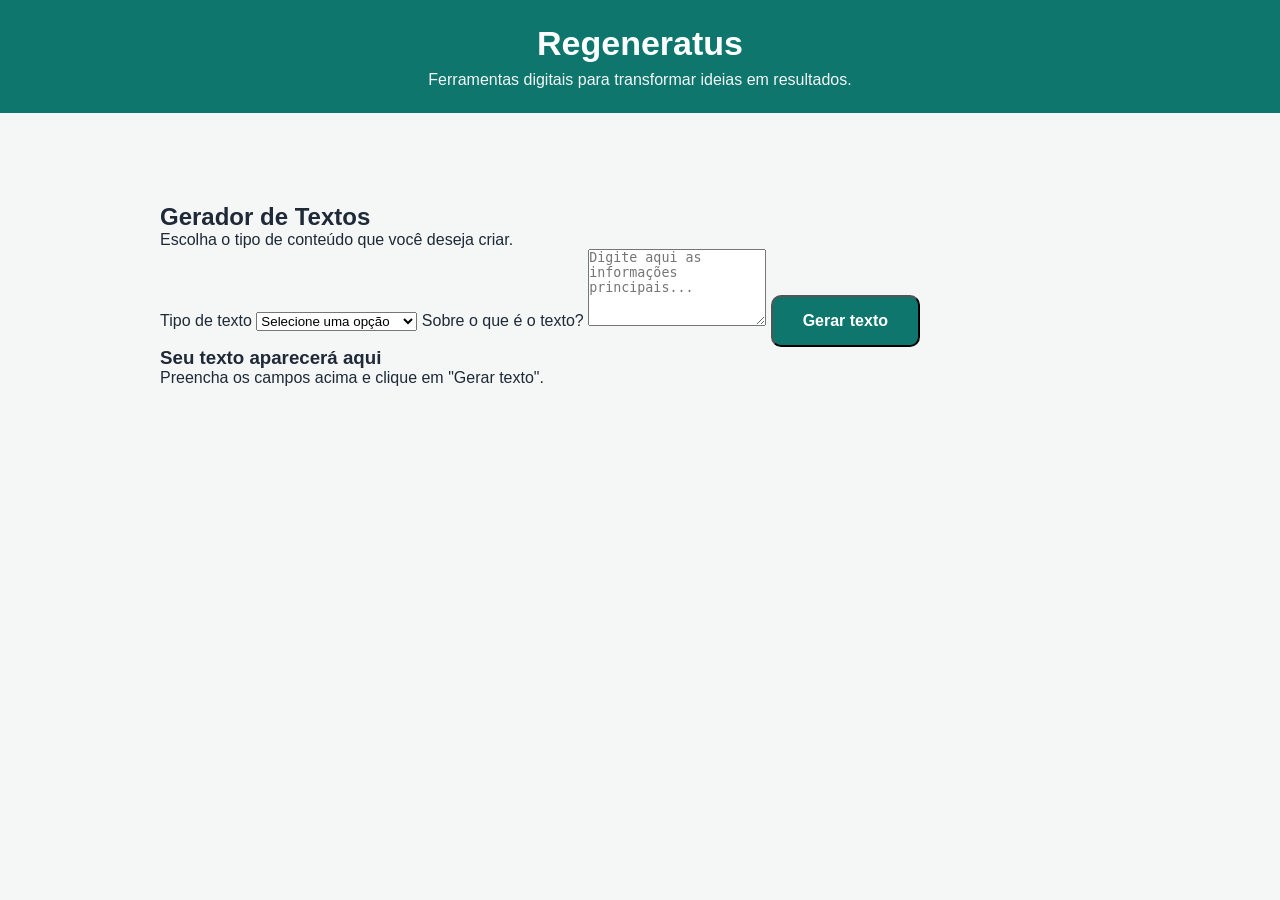
==== ferramentas.html @ 07c8bafd "criação primeira ferramenta criação primeira ferramenta" ====
<!DOCTYPE html>
<html lang="pt-BR">
<head>
  <meta charset="UTF-8">
  <meta name="viewport" content="width=device-width, initial-scale=1.0">
  <title>Ferramentas | Regeneratus</title>
  <link rel="stylesheet" href="css/style.css">
</head>

<body>

  <header>
    <h1>Regeneratus</h1>
    <p>Ferramentas digitais para transformar ideias em resultados.</p>
  </header>

<main>
  <section class="generator">
    <h2>Gerador de Textos</h2>

    <p>
      Escolha o tipo de conteúdo que você deseja criar.
    </p>

    <label for="textType">Tipo de texto</label>

    <select id="textType">
      <option value="">Selecione uma opção</option>
      <option value="produto">Descrição de produto</option>
      <option value="anuncio">Anúncio</option>
      <option value="social">Post para redes sociais</option>
      <option value="email">E-mail profissional</option>
    </select>

    <label for="textTopic">Sobre o que é o texto?</label>

    <textarea
      id="textTopic"
      rows="5"
      placeholder="Digite aqui as informações principais..."
    ></textarea>

    <button class="button" id="generateButton">
      Gerar texto
    </button>

    <div id="result" class="result">
      <h3>Seu texto aparecerá aqui</h3>
      <p>
        Preencha os campos acima e clique em "Gerar texto".
      </p>
    </div>
  </section>
</main>
---- css/style.css ----
* {
  margin: 0;
  padding: 0;
  box-sizing: border-box;
}

body {
  font-family: Arial, Helvetica, sans-serif;
  background: #f4f7f6;
  color: #1f2937;
  min-height: 100vh;
}

header {
  background: #0f766e;
  color: white;
  padding: 24px 20px;
  text-align: center;
}

header h1 {
  font-size: 34px;
  margin-bottom: 8px;
}

header p {
  font-size: 16px;
  opacity: 0.95;
}

main {
  max-width: 1000px;
  margin: 70px auto;
  padding: 20px;
}

.hero {
  background: white;
  padding: 70px 40px;
  border-radius: 20px;
  text-align: center;
  box-shadow: 0 10px 35px rgba(0, 0, 0, 0.08);
}

.hero h2 {
  font-size: 42px;
  margin-bottom: 20px;
  color: #111827;
}

.hero p {
  max-width: 700px;
  margin: 0 auto 35px;
  font-size: 18px;
  line-height: 1.7;
  color: #4b5563;
}

.button {
  display: inline-block;
  background: #0f766e;
  color: white;
  text-decoration: none;
  padding: 15px 30px;
  border-radius: 10px;
  font-size: 16px;
  font-weight: bold;
  transition: 0.2s ease;
}

.button:hover {
  background: #115e59;
  transform: translateY(-2px);
}

footer {
  text-align: center;
  padding: 30px 20px;
  color: #6b7280;
  font-size: 14px;
}

@media (max-width: 600px) {
  .hero {
    padding: 50px 25px;
  }

  .hero h2 {
    font-size: 32px;
  }

  .hero p {
    font-size: 16px;
  }
}

.tools {
  margin-top: 70px;
  text-align: center;
}

.tools h2 {
  font-size: 36px;
  margin-bottom: 15px;
  color: #111827;
}

.tools > p {
  max-width: 650px;
  margin: 0 auto 35px;
  font-size: 17px;
  line-height: 1.6;
  color: #4b5563;
}

.tool-card {
  max-width: 650px;
  margin: 0 auto;
  padding: 35px;
  background: white;
  border-radius: 16px;
  box-shadow: 0 8px 25px rgba(0, 0, 0, 0.07);
}

.tool-card h3 {
  font-size: 26px;
  margin-bottom: 15px;
  color: #0f766e;
}

.tool-card p {
  margin-bottom: 25px;
  line-height: 1.6;
  color: #4b5563;
}
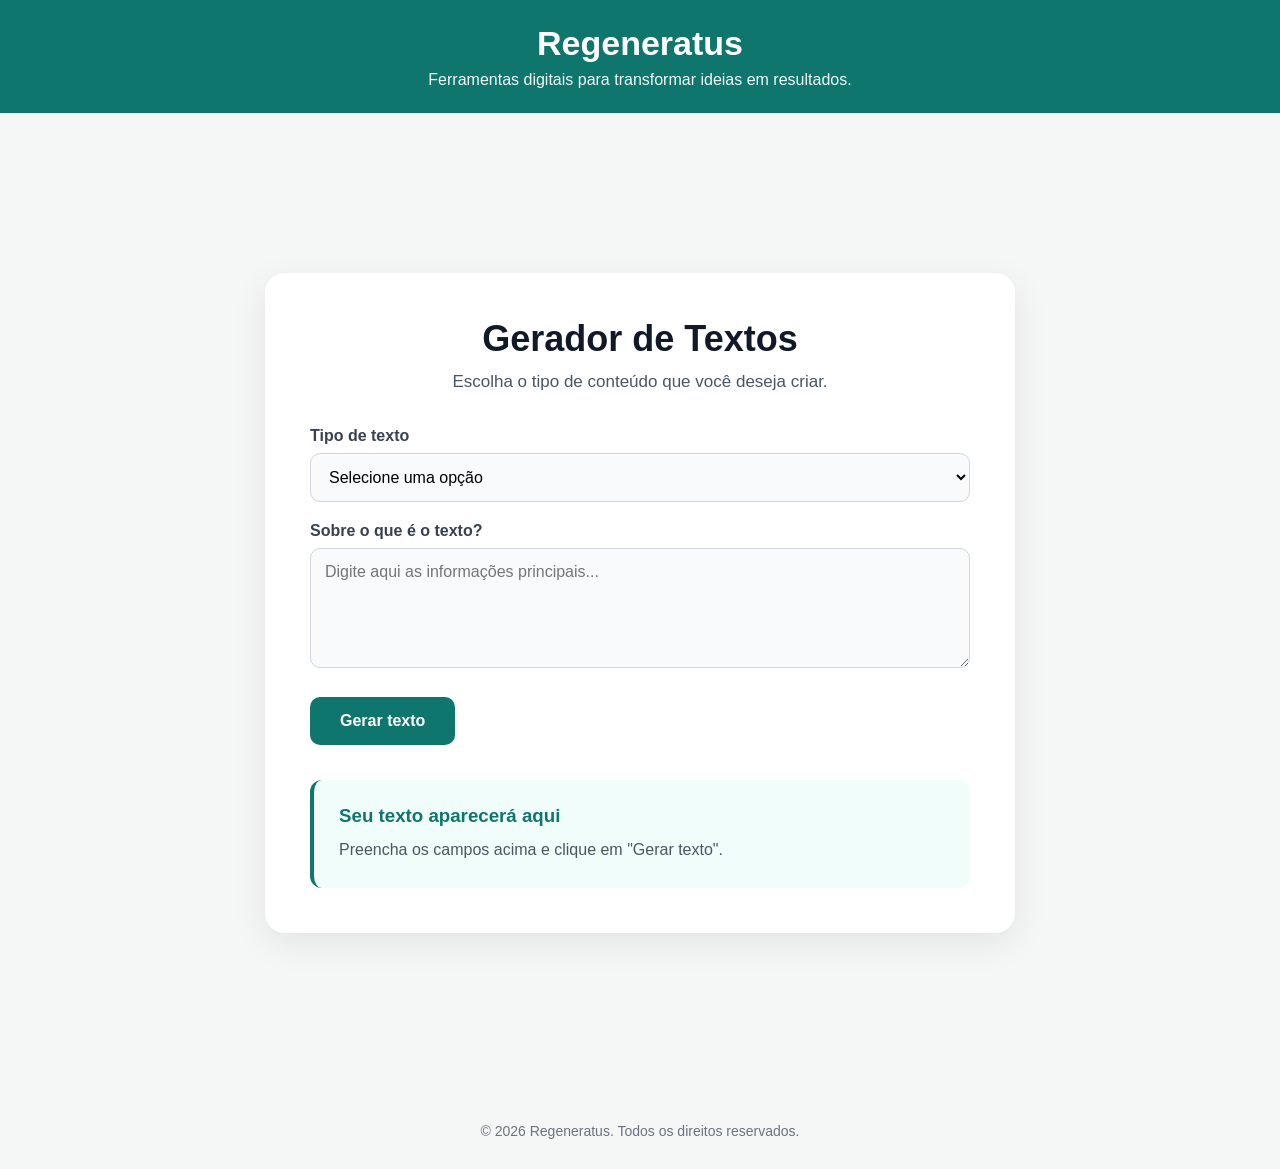
==== commit e7d63d4b: "acao ferramentas acao ferramentas" ====
--- a/ferramentas.html
+++ b/ferramentas.html
@@ -51,4 +51,12 @@
       </p>
     </div>
   </section>
-</main>+</main>
+
+  <footer>
+    © 2026 Regeneratus. Todos os direitos reservados.
+  </footer>
+  
+  <script src="js/app.js"></script>
+</body>
+</html>
--- a/css/style.css
+++ b/css/style.css
@@ -132,4 +132,90 @@
   margin-bottom: 25px;
   line-height: 1.6;
   color: #4b5563;
+}
+
+.generator {
+  max-width: 750px;
+  margin: 70px auto;
+  padding: 45px;
+  background: white;
+  border-radius: 20px;
+  box-shadow: 0 10px 35px rgba(0, 0, 0, 0.08);
+}
+
+.generator h2 {
+  text-align: center;
+  font-size: 36px;
+  margin-bottom: 12px;
+  color: #111827;
+}
+
+.generator > p {
+  text-align: center;
+  margin-bottom: 35px;
+  color: #4b5563;
+  font-size: 17px;
+}
+
+.generator label {
+  display: block;
+  margin: 20px 0 8px;
+  font-weight: bold;
+  color: #374151;
+}
+
+.generator select,
+.generator textarea {
+  width: 100%;
+  padding: 14px;
+  border: 1px solid #d1d5db;
+  border-radius: 10px;
+  font-family: inherit;
+  font-size: 16px;
+  background: #f9fafb;
+}
+
+.generator select:focus,
+.generator textarea:focus {
+  outline: none;
+  border-color: #0f766e;
+}
+
+.generator textarea {
+  resize: vertical;
+}
+
+.generator .button {
+  border: none;
+  cursor: pointer;
+  margin-top: 25px;
+}
+
+.result {
+  margin-top: 35px;
+  padding: 25px;
+  background: #f0fdfa;
+  border-radius: 12px;
+  border-left: 4px solid #0f766e;
+}
+
+.result h3 {
+  margin-bottom: 10px;
+  color: #0f766e;
+}
+
+.result p {
+  line-height: 1.6;
+  color: #4b5563;
+}
+
+@media (max-width: 600px) {
+  .generator {
+    padding: 30px 20px;
+    margin: 40px auto;
+  }
+
+  .generator h2 {
+    font-size: 30px;
+  }
 }
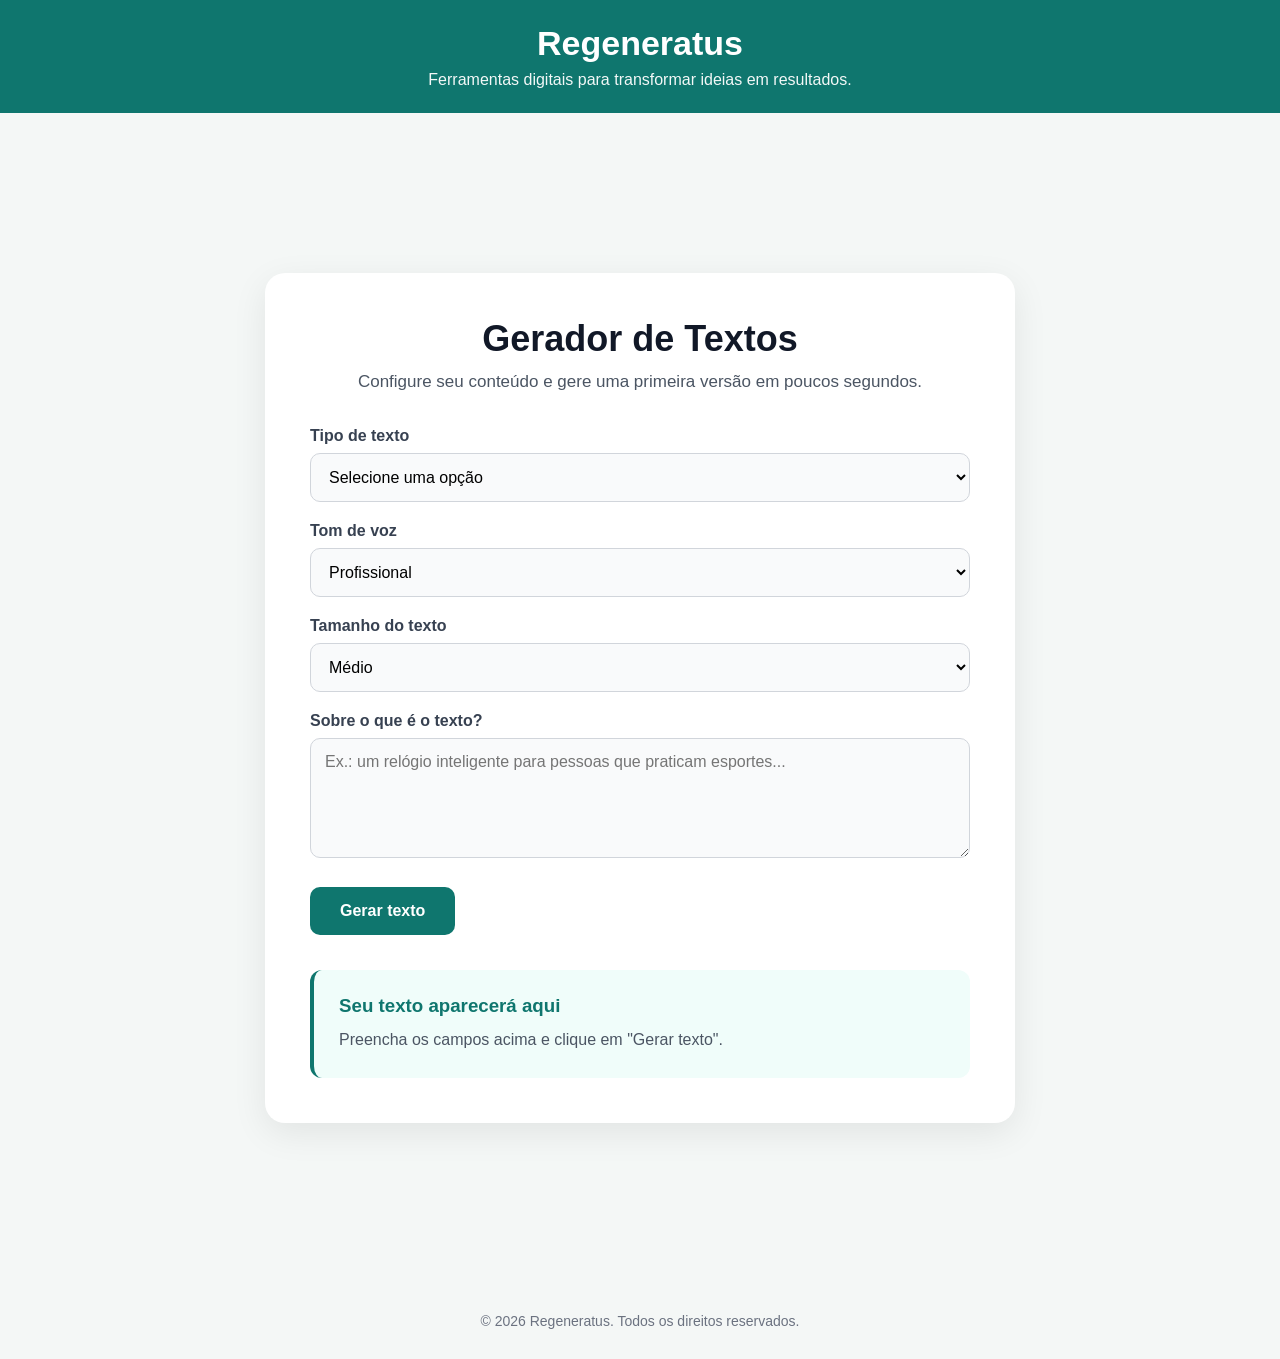
==== commit 1e53ab23: "Melhora interface do gerador de textos" ====
--- a/ferramentas.html
+++ b/ferramentas.html
@@ -14,49 +14,66 @@
     <p>Ferramentas digitais para transformar ideias em resultados.</p>
   </header>
 
-<main>
-  <section class="generator">
-    <h2>Gerador de Textos</h2>
+  <main>
+    <section class="generator">
+      <h2>Gerador de Textos</h2>
 
-    <p>
-      Escolha o tipo de conteúdo que você deseja criar.
-    </p>
+      <p>
+        Configure seu conteúdo e gere uma primeira versão em poucos segundos.
+      </p>
 
-    <label for="textType">Tipo de texto</label>
+      <label for="textType">Tipo de texto</label>
 
-    <select id="textType">
-      <option value="">Selecione uma opção</option>
-      <option value="produto">Descrição de produto</option>
-      <option value="anuncio">Anúncio</option>
-      <option value="social">Post para redes sociais</option>
-      <option value="email">E-mail profissional</option>
-    </select>
+      <select id="textType">
+        <option value="">Selecione uma opção</option>
+        <option value="produto">Descrição de produto</option>
+        <option value="anuncio">Anúncio</option>
+        <option value="social">Post para redes sociais</option>
+        <option value="email">E-mail profissional</option>
+      </select>
 
-    <label for="textTopic">Sobre o que é o texto?</label>
+      <label for="textTone">Tom de voz</label>
 
-    <textarea
-      id="textTopic"
-      rows="5"
-      placeholder="Digite aqui as informações principais..."
-    ></textarea>
+      <select id="textTone">
+        <option value="profissional">Profissional</option>
+        <option value="amigavel">Amigável</option>
+        <option value="persuasivo">Persuasivo</option>
+        <option value="criativo">Criativo</option>
+      </select>
 
-    <button class="button" id="generateButton">
-      Gerar texto
-    </button>
+      <label for="textLength">Tamanho do texto</label>
 
-    <div id="result" class="result">
-      <h3>Seu texto aparecerá aqui</h3>
-      <p>
-        Preencha os campos acima e clique em "Gerar texto".
-      </p>
-    </div>
-  </section>
-</main>
+      <select id="textLength">
+        <option value="curto">Curto</option>
+        <option value="medio" selected>Médio</option>
+        <option value="longo">Longo</option>
+      </select>
+
+      <label for="textTopic">Sobre o que é o texto?</label>
+
+      <textarea
+        id="textTopic"
+        rows="5"
+        placeholder="Ex.: um relógio inteligente para pessoas que praticam esportes..."
+      ></textarea>
+
+      <button class="button" id="generateButton" type="button">
+        Gerar texto
+      </button>
+
+      <div id="result" class="result">
+        <h3>Seu texto aparecerá aqui</h3>
+        <p>
+          Preencha os campos acima e clique em "Gerar texto".
+        </p>
+      </div>
+    </section>
+  </main>
 
   <footer>
     © 2026 Regeneratus. Todos os direitos reservados.
   </footer>
-  
+
   <script src="js/app.js"></script>
 </body>
-</html>+</html>
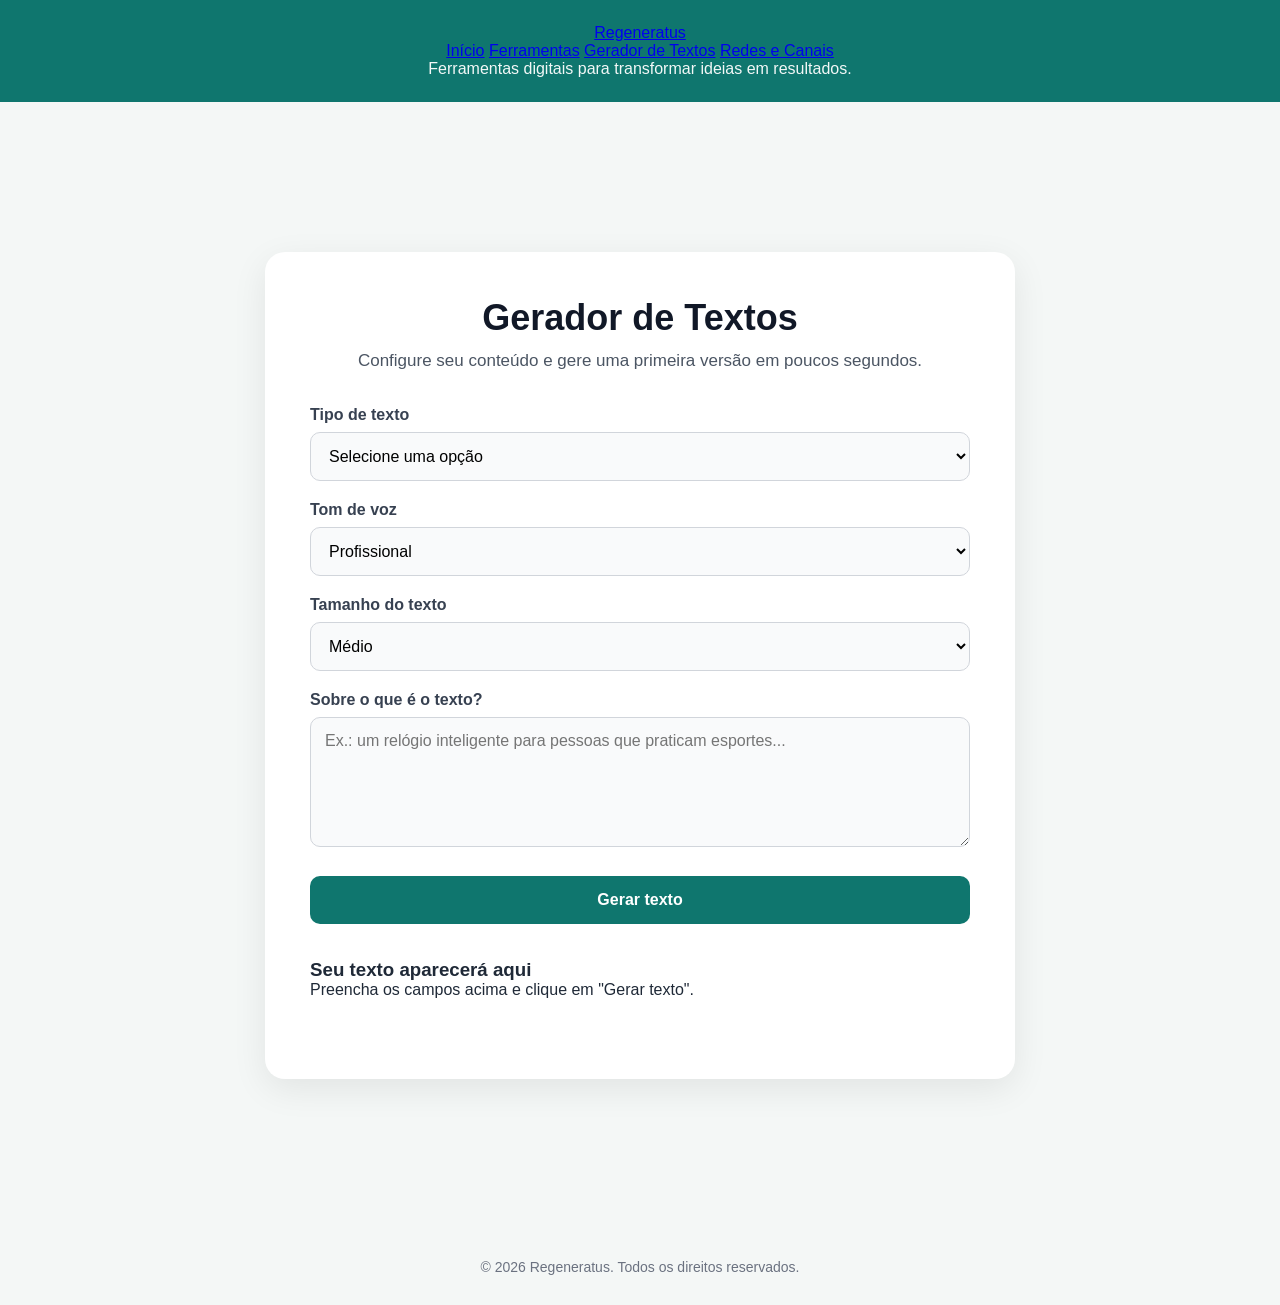
==== commit 17f2e0a3: "Add consistent navigation to text generator" ====
--- a/ferramentas.html
+++ b/ferramentas.html
@@ -6,74 +6,36 @@
   <title>Ferramentas | Regeneratus</title>
   <link rel="stylesheet" href="css/style.css">
 </head>
-
 <body>
-
   <header>
-    <h1>Regeneratus</h1>
+    <div class="site-nav">
+      <a class="brand" href="index.html">Regeneratus</a>
+      <nav aria-label="Navegação principal">
+        <a href="index.html">Início</a>
+        <a href="index.html#ferramentas">Ferramentas</a>
+        <a href="ferramentas.html">Gerador de Textos</a>
+        <a href="redes-canais.html">Redes e Canais</a>
+      </nav>
+    </div>
     <p>Ferramentas digitais para transformar ideias em resultados.</p>
   </header>
-
   <main>
     <section class="generator">
       <h2>Gerador de Textos</h2>
-
-      <p>
-        Configure seu conteúdo e gere uma primeira versão em poucos segundos.
-      </p>
-
+      <p>Configure seu conteúdo e gere uma primeira versão em poucos segundos.</p>
       <label for="textType">Tipo de texto</label>
-
-      <select id="textType">
-        <option value="">Selecione uma opção</option>
-        <option value="produto">Descrição de produto</option>
-        <option value="anuncio">Anúncio</option>
-        <option value="social">Post para redes sociais</option>
-        <option value="email">E-mail profissional</option>
-      </select>
-
+      <select id="textType"><option value="">Selecione uma opção</option><option value="produto">Descrição de produto</option><option value="anuncio">Anúncio</option><option value="social">Post para redes sociais</option><option value="email">E-mail profissional</option></select>
       <label for="textTone">Tom de voz</label>
-
-      <select id="textTone">
-        <option value="profissional">Profissional</option>
-        <option value="amigavel">Amigável</option>
-        <option value="persuasivo">Persuasivo</option>
-        <option value="criativo">Criativo</option>
-      </select>
-
+      <select id="textTone"><option value="profissional">Profissional</option><option value="amigavel">Amigável</option><option value="persuasivo">Persuasivo</option><option value="criativo">Criativo</option></select>
       <label for="textLength">Tamanho do texto</label>
-
-      <select id="textLength">
-        <option value="curto">Curto</option>
-        <option value="medio" selected>Médio</option>
-        <option value="longo">Longo</option>
-      </select>
-
+      <select id="textLength"><option value="curto">Curto</option><option value="medio" selected>Médio</option><option value="longo">Longo</option></select>
       <label for="textTopic">Sobre o que é o texto?</label>
-
-      <textarea
-        id="textTopic"
-        rows="5"
-        placeholder="Ex.: um relógio inteligente para pessoas que praticam esportes..."
-      ></textarea>
-
-      <button class="button" id="generateButton" type="button">
-        Gerar texto
-      </button>
-
-      <div id="result" class="result">
-        <h3>Seu texto aparecerá aqui</h3>
-        <p>
-          Preencha os campos acima e clique em "Gerar texto".
-        </p>
-      </div>
+      <textarea id="textTopic" rows="5" placeholder="Ex.: um relógio inteligente para pessoas que praticam esportes..."></textarea>
+      <button class="button" id="generateButton" type="button">Gerar texto</button>
+      <div id="result" class="result"><h3>Seu texto aparecerá aqui</h3><p>Preencha os campos acima e clique em "Gerar texto".</p></div>
     </section>
   </main>
-
-  <footer>
-    © 2026 Regeneratus. Todos os direitos reservados.
-  </footer>
-
+  <footer>© 2026 Regeneratus. Todos os direitos reservados.</footer>
   <script src="js/app.js"></script>
 </body>
 </html>
--- a/css/style.css
+++ b/css/style.css
@@ -1,221 +1,67 @@
-* {
-  margin: 0;
-  padding: 0;
-  box-sizing: border-box;
-}
+* { margin: 0; padding: 0; box-sizing: border-box; }
 
-body {
-  font-family: Arial, Helvetica, sans-serif;
-  background: #f4f7f6;
-  color: #1f2937;
-  min-height: 100vh;
-}
+body { font-family: Arial, Helvetica, sans-serif; background: #f4f7f6; color: #1f2937; min-height: 100vh; }
 
-header {
-  background: #0f766e;
-  color: white;
-  padding: 24px 20px;
-  text-align: center;
-}
+header { background: #0f766e; color: white; padding: 24px 20px; text-align: center; }
+header h1 { font-size: 34px; margin-bottom: 8px; }
+header p { font-size: 16px; opacity: 0.95; }
 
-header h1 {
-  font-size: 34px;
-  margin-bottom: 8px;
-}
+main { max-width: 1100px; margin: 60px auto; padding: 20px; }
 
-header p {
-  font-size: 16px;
-  opacity: 0.95;
-}
+.hero { background: white; padding: 70px 40px; border-radius: 20px; text-align: center; box-shadow: 0 10px 35px rgba(0,0,0,.08); }
+.hero-badge { display: inline-block; margin-bottom: 18px; padding: 8px 14px; border-radius: 999px; background: #ccfbf1; color: #115e59; font-size: 14px; font-weight: bold; }
+.hero h2 { font-size: 42px; margin-bottom: 20px; color: #111827; }
+.hero p { max-width: 700px; margin: 0 auto 35px; font-size: 18px; line-height: 1.7; color: #4b5563; }
 
-main {
-  max-width: 1000px;
-  margin: 70px auto;
-  padding: 20px;
-}
+.button { display: inline-block; background: #0f766e; color: white; text-decoration: none; padding: 15px 30px; border-radius: 10px; font-size: 16px; font-weight: bold; transition: .2s ease; }
+.button:hover { background: #115e59; transform: translateY(-2px); }
+.button:disabled { opacity: .65; cursor: wait; transform: none; }
 
-.hero {
-  background: white;
-  padding: 70px 40px;
-  border-radius: 20px;
-  text-align: center;
-  box-shadow: 0 10px 35px rgba(0, 0, 0, 0.08);
-}
+.tools { margin-top: 70px; text-align: center; }
+.tools h2 { font-size: 36px; margin-bottom: 15px; color: #111827; }
+.tools > p { max-width: 650px; margin: 0 auto 35px; font-size: 17px; line-height: 1.6; color: #4b5563; }
+.tools-grid { display: grid; grid-template-columns: repeat(3, 1fr); gap: 22px; text-align: left; }
 
-.hero h2 {
-  font-size: 42px;
-  margin-bottom: 20px;
-  color: #111827;
-}
+.tool-card { padding: 32px; background: white; border-radius: 16px; box-shadow: 0 8px 25px rgba(0,0,0,.07); }
+.tool-card h3 { font-size: 25px; margin-bottom: 14px; color: #0f766e; }
+.tool-card p { margin-bottom: 25px; line-height: 1.6; color: #4b5563; }
+.tool-icon { font-size: 34px; margin-bottom: 18px; }
+.tool-card .button { width: 100%; text-align: center; }
+.tool-card-coming { border: 1px dashed #99f6e4; background: #f0fdfa; }
+.coming-soon { display: inline-block; padding: 9px 13px; border-radius: 8px; background: white; color: #0f766e; font-weight: bold; font-size: 14px; }
 
-.hero p {
-  max-width: 700px;
-  margin: 0 auto 35px;
-  font-size: 18px;
-  line-height: 1.7;
-  color: #4b5563;
-}
+.generator { max-width: 750px; margin: 70px auto; padding: 45px; background: white; border-radius: 20px; box-shadow: 0 10px 35px rgba(0,0,0,.08); }
+.generator h2 { text-align: center; font-size: 36px; margin-bottom: 12px; color: #111827; }
+.generator > p { text-align: center; margin-bottom: 35px; color: #4b5563; font-size: 17px; }
+.generator label { display: block; margin: 20px 0 8px; font-weight: bold; color: #374151; }
+.generator select, .generator textarea { width: 100%; padding: 14px; border: 1px solid #d1d5db; border-radius: 10px; font-family: inherit; font-size: 16px; background: #f9fafb; }
+.generator select:focus, .generator textarea:focus { outline: none; border-color: #0f766e; box-shadow: 0 0 0 3px rgba(15,118,110,.1); }
+.generator textarea { resize: vertical; min-height: 130px; }
+.generator .button { width: 100%; border: none; cursor: pointer; margin-top: 25px; }
+.result { margin-top: 35px; }
+.result-card { padding: 28px; background: #f0fdfa; border: 1px solid #ccfbf1; border-left: 5px solid #0f766e; border-radius: 14px; box-shadow: 0 6px 18px rgba(0,0,0,.05); }
+.result-card h3 { margin-bottom: 18px; color: #0f766e; font-size: 22px; }
+.result-card p { line-height: 1.6; color: #4b5563; }
+.generated-text { padding: 22px; background: white; border: 1px solid #e5e7eb; border-radius: 10px; color: #1f2937; line-height: 1.8; white-space: pre-wrap; text-align: left; box-shadow: inset 0 1px 2px rgba(0,0,0,.03); }
+.result-actions { display: flex; gap: 12px; margin-top: 18px; }
+.result-actions .button { flex: 1; width: auto; margin-top: 0; }
+.secondary-button { background: white; color: #0f766e; border: 1px solid #0f766e !important; }
+.secondary-button:hover { background: #f0fdfa; }
 
-.button {
-  display: inline-block;
-  background: #0f766e;
-  color: white;
-  text-decoration: none;
-  padding: 15px 30px;
-  border-radius: 10px;
-  font-size: 16px;
-  font-weight: bold;
-  transition: 0.2s ease;
-}
+.history { margin-top: 35px; }
+.history-header { display: flex; align-items: center; justify-content: space-between; gap: 20px; margin-bottom: 18px; }
+.history-header h3 { margin-bottom: 5px; }
+.history-header p { margin: 0; }
+.history-clear { border: 1px solid #d1d5db; background: white; color: #374151; padding: 10px 14px; border-radius: 8px; cursor: pointer; font-weight: bold; }
+.history-list { display: grid; gap: 14px; }
+.history-item { padding: 20px; background: white; border: 1px solid #e5e7eb; border-radius: 12px; text-align: left; }
+.history-item-info { display: flex; justify-content: space-between; gap: 15px; margin-bottom: 10px; }
+.history-item-info small { color: #6b7280; }
+.history-item p { line-height: 1.6; white-space: pre-wrap; }
+.history-actions { display: flex; gap: 10px; margin-top: 14px; }
+.history-actions button { border: 1px solid #0f766e; background: white; color: #0f766e; padding: 8px 12px; border-radius: 8px; cursor: pointer; font-weight: bold; }
 
-.button:hover {
-  background: #115e59;
-  transform: translateY(-2px);
-}
+footer { text-align: center; padding: 30px 20px; color: #6b7280; font-size: 14px; }
 
-footer {
-  text-align: center;
-  padding: 30px 20px;
-  color: #6b7280;
-  font-size: 14px;
-}
-
-@media (max-width: 600px) {
-  .hero {
-    padding: 50px 25px;
-  }
-
-  .hero h2 {
-    font-size: 32px;
-  }
-
-  .hero p {
-    font-size: 16px;
-  }
-}
-
-.tools {
-  margin-top: 70px;
-  text-align: center;
-}
-
-.tools h2 {
-  font-size: 36px;
-  margin-bottom: 15px;
-  color: #111827;
-}
-
-.tools > p {
-  max-width: 650px;
-  margin: 0 auto 35px;
-  font-size: 17px;
-  line-height: 1.6;
-  color: #4b5563;
-}
-
-.tool-card {
-  max-width: 650px;
-  margin: 0 auto;
-  padding: 35px;
-  background: white;
-  border-radius: 16px;
-  box-shadow: 0 8px 25px rgba(0, 0, 0, 0.07);
-}
-
-.tool-card h3 {
-  font-size: 26px;
-  margin-bottom: 15px;
-  color: #0f766e;
-}
-
-.tool-card p {
-  margin-bottom: 25px;
-  line-height: 1.6;
-  color: #4b5563;
-}
-
-.generator {
-  max-width: 750px;
-  margin: 70px auto;
-  padding: 45px;
-  background: white;
-  border-radius: 20px;
-  box-shadow: 0 10px 35px rgba(0, 0, 0, 0.08);
-}
-
-.generator h2 {
-  text-align: center;
-  font-size: 36px;
-  margin-bottom: 12px;
-  color: #111827;
-}
-
-.generator > p {
-  text-align: center;
-  margin-bottom: 35px;
-  color: #4b5563;
-  font-size: 17px;
-}
-
-.generator label {
-  display: block;
-  margin: 20px 0 8px;
-  font-weight: bold;
-  color: #374151;
-}
-
-.generator select,
-.generator textarea {
-  width: 100%;
-  padding: 14px;
-  border: 1px solid #d1d5db;
-  border-radius: 10px;
-  font-family: inherit;
-  font-size: 16px;
-  background: #f9fafb;
-}
-
-.generator select:focus,
-.generator textarea:focus {
-  outline: none;
-  border-color: #0f766e;
-}
-
-.generator textarea {
-  resize: vertical;
-}
-
-.generator .button {
-  border: none;
-  cursor: pointer;
-  margin-top: 25px;
-}
-
-.result {
-  margin-top: 35px;
-  padding: 25px;
-  background: #f0fdfa;
-  border-radius: 12px;
-  border-left: 4px solid #0f766e;
-}
-
-.result h3 {
-  margin-bottom: 10px;
-  color: #0f766e;
-}
-
-.result p {
-  line-height: 1.6;
-  color: #4b5563;
-}
-
-@media (max-width: 600px) {
-  .generator {
-    padding: 30px 20px;
-    margin: 40px auto;
-  }
-
-  .generator h2 {
-    font-size: 30px;
-  }
-}+@media (max-width: 800px) { .tools-grid { grid-template-columns: 1fr; } }
+@media (max-width: 600px) { .hero { padding: 50px 25px; } .hero h2 { font-size: 32px; } .hero p { font-size: 16px; } .generator { padding: 30px 20px; margin: 40px auto; } .generator h2 { font-size: 30px; } .result-actions, .history-actions, .history-header { flex-direction: column; align-items: stretch; } }
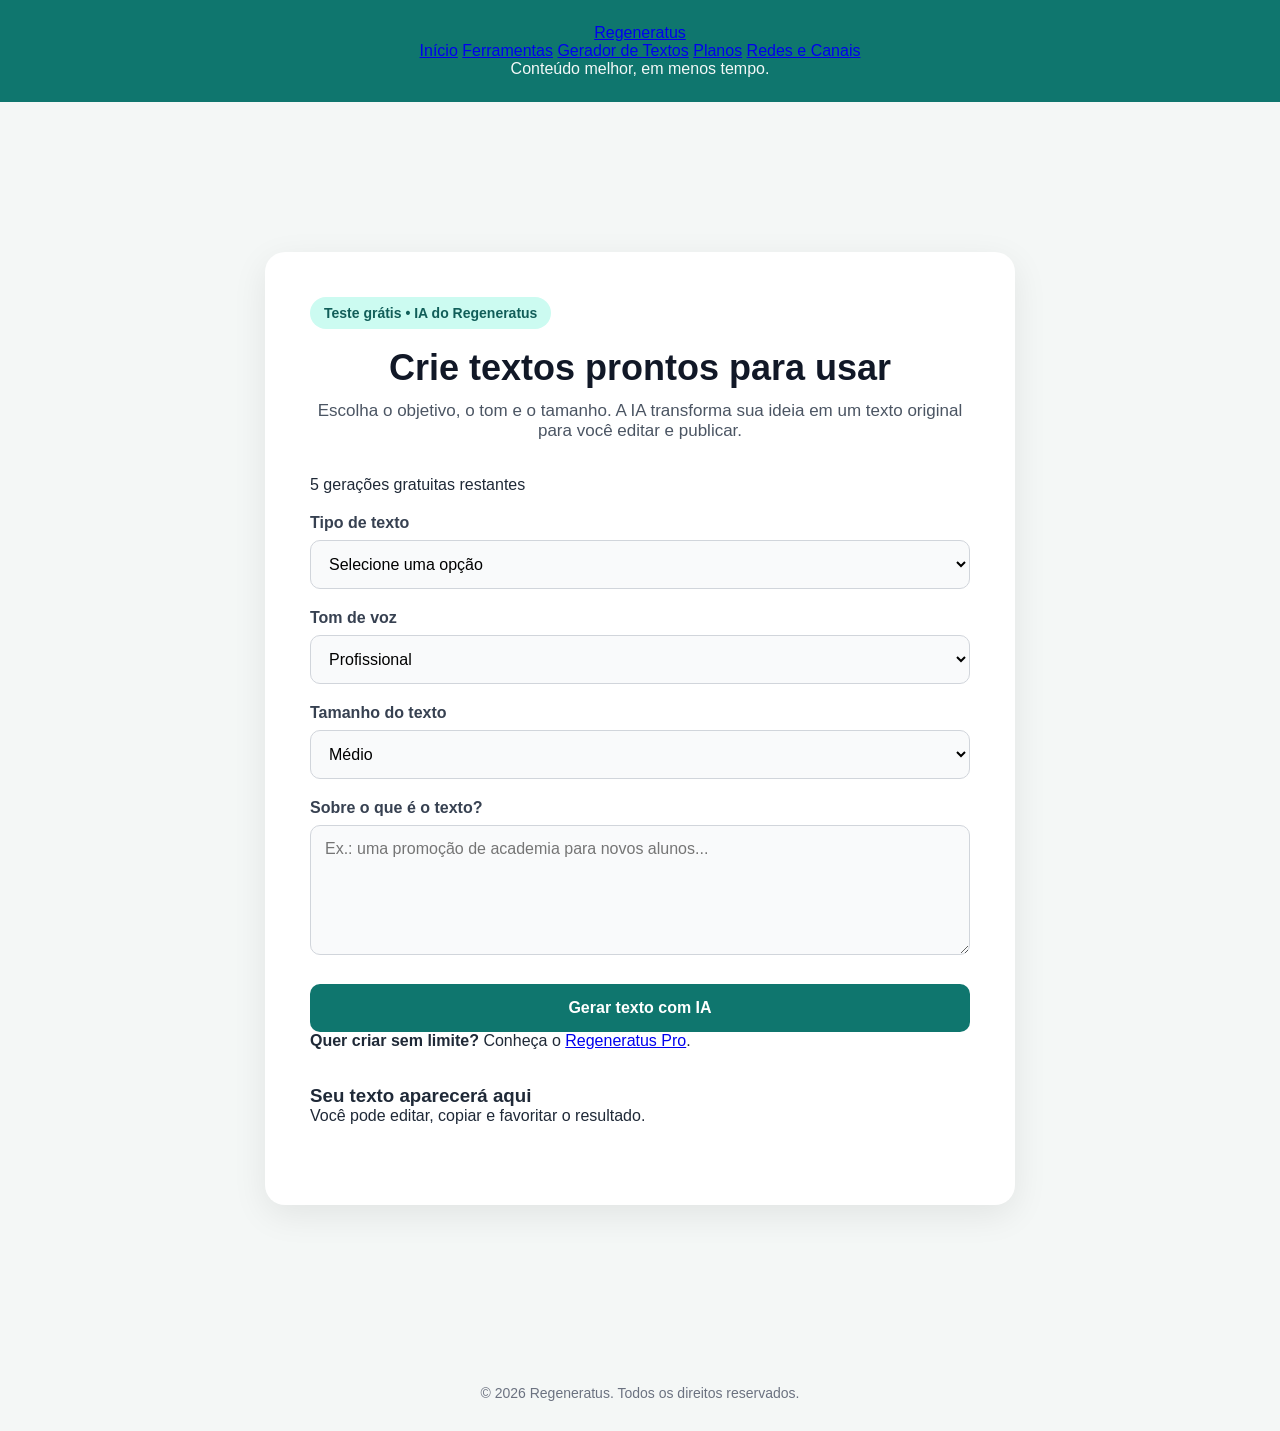
==== commit 1a5bd0ab: "feat: make AI generator commercial trial ready" ====
--- a/ferramentas.html
+++ b/ferramentas.html
@@ -3,7 +3,7 @@
 <head>
   <meta charset="UTF-8">
   <meta name="viewport" content="width=device-width, initial-scale=1.0">
-  <title>Ferramentas | Regeneratus</title>
+  <title>Gerador de Textos com IA | Regeneratus</title>
   <link rel="stylesheet" href="css/style.css">
 </head>
 <body>
@@ -14,15 +14,18 @@
         <a href="index.html">Início</a>
         <a href="index.html#ferramentas">Ferramentas</a>
         <a href="ferramentas.html">Gerador de Textos</a>
+        <a href="precos.html">Planos</a>
         <a href="redes-canais.html">Redes e Canais</a>
       </nav>
     </div>
-    <p>Ferramentas digitais para transformar ideias em resultados.</p>
+    <p>Conteúdo melhor, em menos tempo.</p>
   </header>
   <main>
     <section class="generator">
-      <h2>Gerador de Textos</h2>
-      <p>Configure seu conteúdo e gere uma primeira versão em poucos segundos.</p>
+      <span class="hero-badge">Teste grátis • IA do Regeneratus</span>
+      <h2>Crie textos prontos para usar</h2>
+      <p>Escolha o objetivo, o tom e o tamanho. A IA transforma sua ideia em um texto original para você editar e publicar.</p>
+      <div class="free-counter" id="freeCounter">5 gerações gratuitas restantes</div>
       <label for="textType">Tipo de texto</label>
       <select id="textType"><option value="">Selecione uma opção</option><option value="produto">Descrição de produto</option><option value="anuncio">Anúncio</option><option value="social">Post para redes sociais</option><option value="email">E-mail profissional</option></select>
       <label for="textTone">Tom de voz</label>
@@ -30,12 +33,15 @@
       <label for="textLength">Tamanho do texto</label>
       <select id="textLength"><option value="curto">Curto</option><option value="medio" selected>Médio</option><option value="longo">Longo</option></select>
       <label for="textTopic">Sobre o que é o texto?</label>
-      <textarea id="textTopic" rows="5" placeholder="Ex.: um relógio inteligente para pessoas que praticam esportes..."></textarea>
-      <button class="button" id="generateButton" type="button">Gerar texto</button>
-      <div id="result" class="result"><h3>Seu texto aparecerá aqui</h3><p>Preencha os campos acima e clique em "Gerar texto".</p></div>
+      <textarea id="textTopic" rows="5" placeholder="Ex.: uma promoção de academia para novos alunos..."></textarea>
+      <button class="button" id="generateButton" type="button">Gerar texto com IA</button>
+      <div class="mini-cta"><strong>Quer criar sem limite?</strong> Conheça o <a href="precos.html">Regeneratus Pro</a>.</div>
+      <div id="result" class="result"><h3>Seu texto aparecerá aqui</h3><p>Você pode editar, copiar e favoritar o resultado.</p></div>
     </section>
   </main>
   <footer>© 2026 Regeneratus. Todos os direitos reservados.</footer>
+  <script src="js/generator.js"></script>
+  <script src="js/quota.js"></script>
   <script src="js/app.js"></script>
 </body>
 </html>
